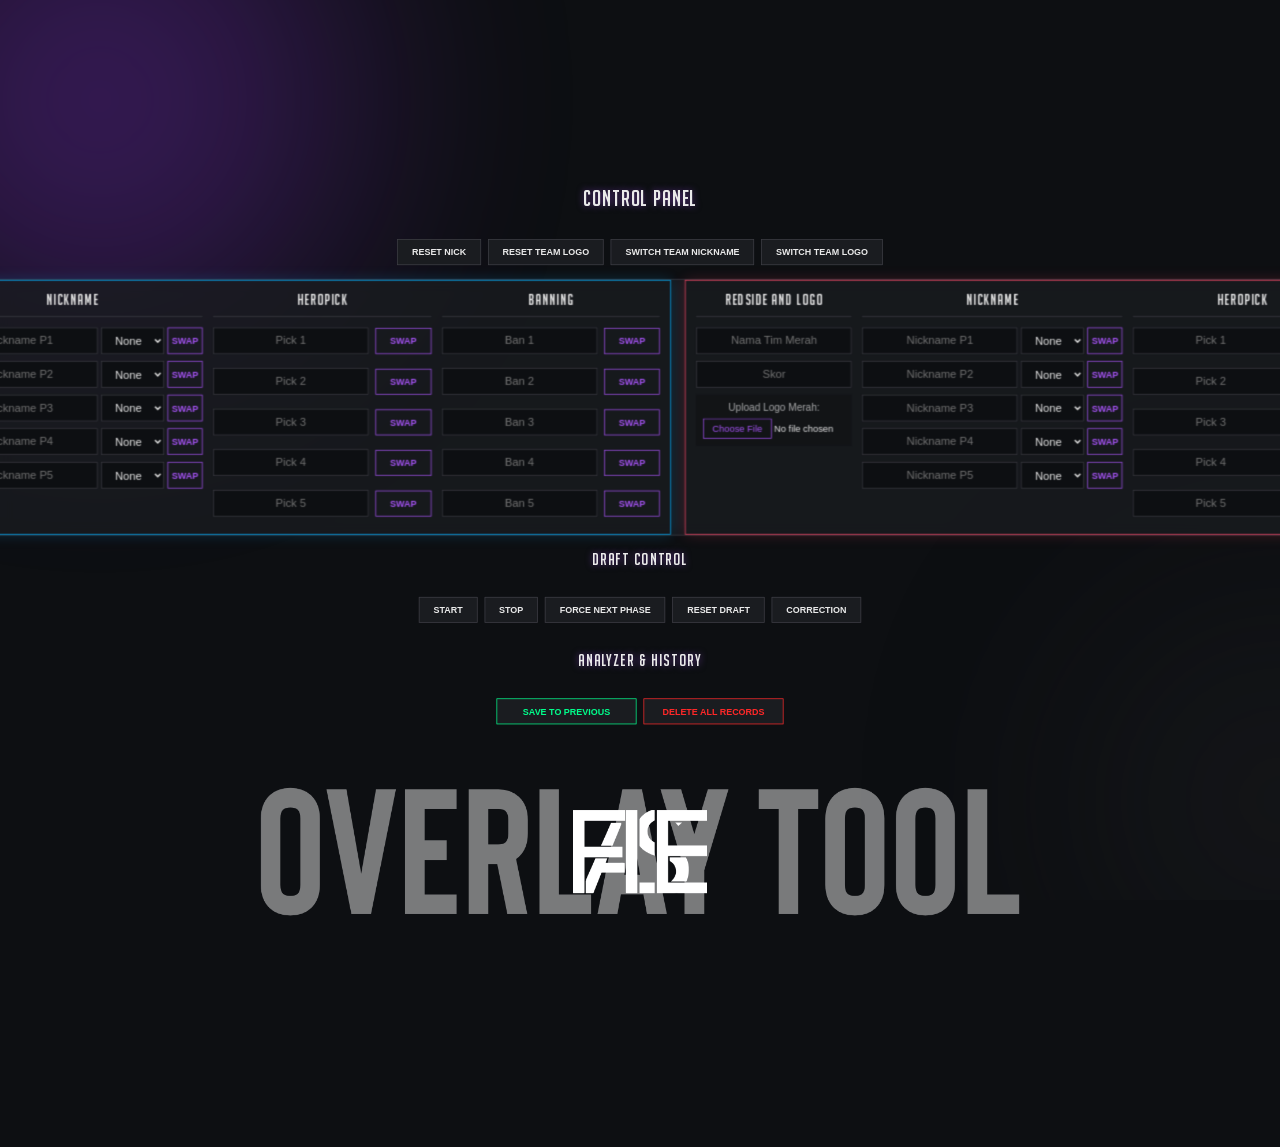
==== public/control.html @ 81208375 "first commit" ====
<!DOCTYPE html>
<html lang="en">
<head>
    <meta charset="UTF-8">
    <meta name="viewport" content="width=device-width, initial-scale=1.0">
    <title>Control Panel</title>
    <link rel="stylesheet" href="control.css">
</head>

<body>
    <div class="background-container">
        <div class="blob"></div>
        <div class="blob"></div>
        <div class="blob"></div>
    </div>

    <div class="content-wrapper">

        <h1>Control Panel</h1>

        <div class="button">
            <button onclick="resetNames()">Reset Nick</button>
            <button onclick="resetImages()">Reset Team Logo</button>
            <button onclick="switchNames()">Switch Team Nickname</button>
            <button onclick="switchImages()">Switch Team Logo</button>
        </div>

        <audio id="hero-voice" hidden></audio>

        <div class="mainbox">
            <div class="blueside">
                <div class="section-card">
                    <div class="namebox">BLUESIDE AND LOGO</div>
                    <div class="name-box"><input type="text" id="name-input-1" placeholder="Nama Tim Biru"></div>
                    <div class="name-box"><input type="text" id="name-input-2" placeholder="Skor"></div>
                    <div class="container">
                        <label>Upload Logo Biru:</label>
                        <input type="file" id="file1" accept="image/*">
                    </div>
                </div>

                <div class="section-card">
                    <div class="namebox">NICKNAME</div>
                    
                    <div class="name-box">
                        <input type="text" id="name-input-3" placeholder="Nickname P1">
                        <select id="lane-select-3" class="lane-dropdown">
                            <option value="none">None</option><option value="gold">Gold</option><option value="junggle">Junggle</option><option value="mid">Mid</option><option value="roam">Roam</option><option value="exp">Exp</option>
                        </select>
                        <div><button id="swap-btn-3" onclick="handleSwapClick(3, this)">Swap</button></div>
                    </div>

                    <div class="name-box">
                        <input type="text" id="name-input-4" placeholder="Nickname P2">
                        <select id="lane-select-4" class="lane-dropdown">
                            <option value="none">None</option><option value="gold">Gold</option><option value="junggle">Junggle</option><option value="mid">Mid</option><option value="roam">Roam</option><option value="exp">Exp</option>
                        </select>
                        <div><button id="swap-btn-4" onclick="handleSwapClick(4, this)">Swap</button></div>
                    </div>

                    <div class="name-box">
                        <input type="text" id="name-input-5" placeholder="Nickname P3">
                        <select id="lane-select-5" class="lane-dropdown">
                            <option value="none">None</option><option value="gold">Gold</option><option value="junggle">Junggle</option><option value="mid">Mid</option><option value="roam">Roam</option><option value="exp">Exp</option>
                        </select>
                        <div><button id="swap-btn-5" onclick="handleSwapClick(5, this)">Swap</button></div>
                    </div>

                    <div class="name-box">
                        <input type="text" id="name-input-6" placeholder="Nickname P4">
                        <select id="lane-select-6" class="lane-dropdown">
                            <option value="none">None</option><option value="gold">Gold</option><option value="junggle">Junggle</option><option value="mid">Mid</option><option value="roam">Roam</option><option value="exp">Exp</option>
                        </select>
                        <div><button id="swap-btn-6" onclick="handleSwapClick(6, this)">Swap</button></div>
                    </div>

                    <div class="name-box">
                        <input type="text" id="name-input-7" placeholder="Nickname P5">
                        <select id="lane-select-7" class="lane-dropdown">
                            <option value="none">None</option><option value="gold">Gold</option><option value="junggle">Junggle</option><option value="mid">Mid</option><option value="roam">Roam</option><option value="exp">Exp</option>
                        </select>
                        <div><button id="swap-btn-7" onclick="handleSwapClick(7, this)">Swap</button></div>
                    </div>
                </div>

                <div class="section-card">
                    <div class="namebox">HEROPICK</div>
                    <div id="dropdowns-1" class="dropdown-container"><input type="text" id="search-1" placeholder="Pick 1" oninput="filterDropdown(1)"><button class="swap-button" onclick="selectDropdown(1)">Swap</button><div id="dropdown-items-1" class="dropdown-items"></div></div>
                    <div id="dropdowns-2" class="dropdown-container"><input type="text" id="search-2" placeholder="Pick 2" oninput="filterDropdown(2)"><button class="swap-button" onclick="selectDropdown(2)">Swap</button><div id="dropdown-items-2" class="dropdown-items"></div></div>
                    <div id="dropdowns-3" class="dropdown-container"><input type="text" id="search-3" placeholder="Pick 3" oninput="filterDropdown(3)"><button class="swap-button" onclick="selectDropdown(3)">Swap</button><div id="dropdown-items-3" class="dropdown-items"></div></div>
                    <div id="dropdowns-4" class="dropdown-container"><input type="text" id="search-4" placeholder="Pick 4" oninput="filterDropdown(4)"><button class="swap-button" onclick="selectDropdown(4)">Swap</button><div id="dropdown-items-4" class="dropdown-items"></div></div>
                    <div id="dropdowns-5" class="dropdown-container"><input type="text" id="search-5" placeholder="Pick 5" oninput="filterDropdown(5)"><button class="swap-button" onclick="selectDropdown(5)">Swap</button><div id="dropdown-items-5" class="dropdown-items"></div></div>
                </div>

                <div class="section-card">
                    <div class="namebox">BANNING</div>
                    <div id="dropdowns-11" class="dropdown-container"><input type="text" id="search-11" placeholder="Ban 1" oninput="filterDropdown(11)"><button class="swap-button" onclick="selectDropdown(11)">Swap</button><div id="dropdown-items-11" class="dropdown-items"></div></div>
                    <div id="dropdowns-12" class="dropdown-container"><input type="text" id="search-12" placeholder="Ban 2" oninput="filterDropdown(12)"><button class="swap-button" onclick="selectDropdown(12)">Swap</button><div id="dropdown-items-12" class="dropdown-items"></div></div>
                    <div id="dropdowns-13" class="dropdown-container"><input type="text" id="search-13" placeholder="Ban 3" oninput="filterDropdown(13)"><button class="swap-button" onclick="selectDropdown(13)">Swap</button><div id="dropdown-items-13" class="dropdown-items"></div></div>
                    <div id="dropdowns-14" class="dropdown-container"><input type="text" id="search-14" placeholder="Ban 4" oninput="filterDropdown(14)"><button class="swap-button" onclick="selectDropdown(14)">Swap</button><div id="dropdown-items-14" class="dropdown-items"></div></div>
                    <div id="dropdowns-15" class="dropdown-container"><input type="text" id="search-15" placeholder="Ban 5" oninput="filterDropdown(15)"><button class="swap-button" onclick="selectDropdown(15)">Swap</button><div id="dropdown-items-15" class="dropdown-items"></div></div>
                </div>
            </div>

            <div class="redside">
                <div class="section-card">
                    <div class="namebox">REDSIDE AND LOGO</div>
                    <div class="name-box"><input type="text" id="name-input-8" placeholder="Nama Tim Merah"></div>
                    <div class="name-box"><input type="text" id="name-input-9" placeholder="Skor"></div>
                    <div class="container">
                        <label>Upload Logo Merah:</label>
                        <input type="file" id="file2" accept="image/*">
                    </div>
                </div>
                
                <div class="section-card">
                    <div class="namebox">NICKNAME</div>
                    
                    <div class="name-box">
                        <input type="text" id="name-input-10" placeholder="Nickname P1">
                        <select id="lane-select-10" class="lane-dropdown">
                            <option value="none">None</option><option value="gold">Gold</option><option value="junggle">Junggle</option><option value="mid">Mid</option><option value="roam">Roam</option><option value="exp">Exp</option>
                        </select>
                        <div><button id="swap-btn-10" onclick="handleSwapClick(10, this)">Swap</button></div>
                    </div>

                    <div class="name-box">
                        <input type="text" id="name-input-11" placeholder="Nickname P2">
                        <select id="lane-select-11" class="lane-dropdown">
                            <option value="none">None</option><option value="gold">Gold</option><option value="junggle">Junggle</option><option value="mid">Mid</option><option value="roam">Roam</option><option value="exp">Exp</option>
                        </select>
                        <div><button id="swap-btn-11" onclick="handleSwapClick(11, this)">Swap</button></div>
                    </div>

                    <div class="name-box">
                        <input type="text" id="name-input-12" placeholder="Nickname P3">
                        <select id="lane-select-12" class="lane-dropdown">
                            <option value="none">None</option><option value="gold">Gold</option><option value="junggle">Junggle</option><option value="mid">Mid</option><option value="roam">Roam</option><option value="exp">Exp</option>
                        </select>
                        <div><button id="swap-btn-12" onclick="handleSwapClick(12, this)">Swap</button></div>
                    </div>

                    <div class="name-box">
                        <input type="text" id="name-input-13" placeholder="Nickname P4">
                        <select id="lane-select-13" class="lane-dropdown">
                            <option value="none">None</option><option value="gold">Gold</option><option value="junggle">Junggle</option><option value="mid">Mid</option><option value="roam">Roam</option><option value="exp">Exp</option>
                        </select>
                        <div><button id="swap-btn-13" onclick="handleSwapClick(13, this)">Swap</button></div>
                    </div>

                    <div class="name-box">
                        <input type="text" id="name-input-14" placeholder="Nickname P5">
                        <select id="lane-select-14" class="lane-dropdown">
                            <option value="none">None</option><option value="gold">Gold</option><option value="junggle">Junggle</option><option value="mid">Mid</option><option value="roam">Roam</option><option value="exp">Exp</option>
                        </select>
                        <div><button id="swap-btn-14" onclick="handleSwapClick(14, this)">Swap</button></div>
                    </div>
                </div>

                <div class="section-card">
                    <div class="namebox">HEROPICK</div>
                    <div id="dropdowns-6" class="dropdown-container"><input type="text" id="search-6" placeholder="Pick 1" oninput="filterDropdown(6)"><button class="swap-button" onclick="selectDropdown(6)">Swap</button><div id="dropdown-items-6" class="dropdown-items"></div></div>
                    <div id="dropdowns-7" class="dropdown-container"><input type="text" id="search-7" placeholder="Pick 2" oninput="filterDropdown(7)"><button class="swap-button" onclick="selectDropdown(7)">Swap</button><div id="dropdown-items-7" class="dropdown-items"></div></div>
                    <div id="dropdowns-8" class="dropdown-container"><input type="text" id="search-8" placeholder="Pick 3" oninput="filterDropdown(8)"><button class="swap-button" onclick="selectDropdown(8)">Swap</button><div id="dropdown-items-8" class="dropdown-items"></div></div>
                    <div id="dropdowns-9" class="dropdown-container"><input type="text" id="search-9" placeholder="Pick 4" oninput="filterDropdown(9)"><button class="swap-button" onclick="selectDropdown(9)">Swap</button><div id="dropdown-items-9" class="dropdown-items"></div></div>
                    <div id="dropdowns-10" class="dropdown-container"><input type="text" id="search-10" placeholder="Pick 5" oninput="filterDropdown(10)"><button class="swap-button" onclick="selectDropdown(10)">Swap</button><div id="dropdown-items-10" class="dropdown-items"></div></div>
                </div>
                <div class="section-card">
                    <div class="namebox">BANNING</div>
                    <div id="dropdowns-16" class="dropdown-container"><input type="text" id="search-16" placeholder="Ban 1" oninput="filterDropdown(16)"><button class="swap-button" onclick="selectDropdown(16)">Swap</button><div id="dropdown-items-16" class="dropdown-items"></div></div>
                    <div id="dropdowns-17" class="dropdown-container"><input type="text" id="search-17" placeholder="Ban 2" oninput="filterDropdown(17)"><button class="swap-button" onclick="selectDropdown(17)">Swap</button><div id="dropdown-items-17" class="dropdown-items"></div></div>
                    <div id="dropdowns-18" class="dropdown-container"><input type="text" id="search-18" placeholder="Ban 3" oninput="filterDropdown(18)"><button class="swap-button" onclick="selectDropdown(18)">Swap</button><div id="dropdown-items-18" class="dropdown-items"></div></div>
                    <div id="dropdowns-19" class="dropdown-container"><input type="text" id="search-19" placeholder="Ban 4" oninput="filterDropdown(19)"><button class="swap-button" onclick="selectDropdown(19)">Swap</button><div id="dropdown-items-19" class="dropdown-items"></div></div>
                    <div id="dropdowns-20" class="dropdown-container"><input type="text" id="search-20" placeholder="Ban 5" oninput="filterDropdown(20)"><button class="swap-button" onclick="selectDropdown(20)">Swap</button><div id="dropdown-items-20" class="dropdown-items"></div></div>
                </div>
            </div>
        </div>

        <h2>DRAFT CONTROL</h2>
        <div class="timercontrol">
            <button id="start">Start</button>
            <button id="stop">Stop</button>
            <button id="nextPhase">Force Next Phase</button>
            <button id="reset">Reset Draft</button>
            <button id="correction">Correction</button>
        </div>

        <h2>ANALYZER & HISTORY</h2>
        <div class="timercontrol" style="flex-wrap: wrap;">
            <button onclick="handleSaveDraft(this)" style="border-color: #00FF8C; color: #00FF8C; width: 200px; transition: all 0.2s;">
    SAVE TO PREVIOUS
</button>
            
            <button onclick="handleDeleteAllRecords(this)" style="border-color: #ff2828; color: #ff2828; width: 200px; transition: all 0.2s;" >DELETE ALL RECORDS</button>
        </div>

        <div class="overlaytoollogo">
            <img src="Assets/Other/OVERLAYTOOLLOGO.png" alt="">
        </div>

        <div class="hide">
            <div><button id="swap-btn-1" onclick="handleSwapClick(1, this)">Swap</button></div>
            <div><button id="swap-btn-2" onclick="handleSwapClick(2, this)">Swap</button></div>
            <div><button id="swap-btn-8" onclick="handleSwapClick(8, this)">Swap</button></div>
            <div><button id="swap-btn-9" onclick="handleSwapClick(9, this)">Swap</button></div>
        </div>
    </div> 

    <script src="/script/controlnicknamelogo.js"></script>
    <script src="/script/herodropdown.js"> </script>
    <script src="script/previousdraft.js"></script>
    <script src="script/matchrecorder.js"></script>
</body>
</html>
---- public/control.css ----
/* ================== FONT KUSTOM & TEMA ================== */
@font-face {
    font-family: 'Big Noodle Titling';
    src: url('Assets/Font/big_noodle_titling.ttf') format('truetype');
}

:root {
    --background-color: #0D0F12;      /* Hitam Futuristik */
    --card-color: #1A1C20;            /* Abu-abu Gelap untuk Kartu */
    --font-color: #EAEAEA;            /* Teks Putih Keabuan */
    --accent-color: #A855F7;          /* Aksen Ungu */
    --accent-glow: rgba(168, 85, 247, 0.5);
    --border-color: #3f3f46;          /* Border Gelap */
    
    --blue-side-accent: #00AFFF;      /* Biru Neon */
    --red-side-accent: #F94868;       /* Merah Neon */
    
    /* Warna Status Tombol Aktif */
    --active-color: #00FF8C;          /* Hijau Neon untuk status aktif */

    /* Warna untuk Blob Animation */
    --blob-color-1: #9333ea;
    --blob-color-2: #27272A;
}

/* ================== BLOB ANIMATION BACKGROUND ================== */
body {
    position: relative;
    overflow-x: hidden;
    background-color: var(--background-color);
    margin: 0; padding: 0;
}
.background-container {
    position: fixed; top: 0; left: 0;
    width: 100%; height: 100%;
    z-index: -1; overflow: hidden;
}
@keyframes moveBlob {
    0% { transform: translate(0, 0) scale(1); }
    50% { transform: translate(50vw, 30vh) scale(1.3); }
    100% { transform: translate(0, 0) scale(1); }
}
.blob {
    position: absolute; border-radius: 50%;
    filter: blur(120px); opacity: 0.3;
}
.blob:nth-child(1) {
    width: 500px; height: 500px; top: -150px; left: -150px;
    background: var(--blob-color-1);
    animation: moveBlob 25s infinite alternate ease-in-out;
}
.blob:nth-child(2) {
    width: 400px; height: 400px; bottom: -100px; right: -200px;
    background: var(--blob-color-2);
    animation: moveBlob 20s infinite alternate-reverse ease-in-out;
}
.blob:nth-child(3) { display: none; }

/* ================== GAYA KONTEN UTAMA ================== */
.content-wrapper {
    position: relative; z-index: 1;
    font-family: 'Segoe UI', sans-serif;
    display: flex; flex-direction: column; align-items: center;
    scale: 0.7;  width: 100%; box-sizing: border-box;
    color: var(--font-color);
}

h1, h2 {
    font-family: 'Big Noodle Titling', sans-serif; text-transform: uppercase;
    letter-spacing: 2px; color: var(--font-color); text-align: center;
    margin: 20px 0; font-weight: normal;
    text-shadow: 0 0 10px var(--accent-glow);
}

/* ================== LAYOUT UTAMA ================== */
.mainbox {
    width: 2500px; 
    background: rgba(26, 28, 32, 0.8);
    backdrop-filter: blur(10px);
    border: 1px solid var(--border-color);
    border-radius: 0;
    display: flex; gap: 20px;
}

.blueside, .redside {
    flex: 1; display: flex; flex-direction: row;
    padding: 15px; border-radius: 0; gap: 15px;
    border: 1px solid;
}
.blueside {
    border-color: var(--blue-side-accent);
    box-shadow: 0 0 20px rgba(0, 175, 255, 0.2);
}
.redside {
    border-color: var(--red-side-accent);
    box-shadow: 0 0 20px rgba(249, 72, 104, 0.2);
}

.section-card {
    background-color: transparent;
    display: flex; flex-direction: column; gap: 10px;
}
/* Mengatur lebar kolom */
.section-card:nth-of-type(1) { flex: 1.5; }
.section-card:nth-of-type(2) { flex: 1.5; } /* Diperlebar sedikit untuk Lane */
.section-card:nth-of-type(3) { flex: 1; }
.section-card:nth-of-type(4) { flex: 1; }

.namebox {
    font-family: 'Big Noodle Titling', sans-serif; text-align: center;
    font-size: 1.4em; letter-spacing: 1.2px; margin-bottom: 5px;
    padding-bottom: 10px; border-bottom: 1px solid var(--border-color);
    color: var(--font-color);
}

.name-box { display: flex; align-items: center; gap: 5px; }

/* ================== INPUT & DROPDOWN STYLING ================== */

/* Style Dasar untuk Input Teks, Dropdown Hero, dan Dropdown Lane */
input[type="text"], .dropdown, .lane-dropdown {
    height: 38px; padding: 0 10px; box-sizing: border-box;
    text-align: center; border: 1px solid var(--border-color); border-radius: 0;
    background: var(--background-color); color: var(--font-color);
    font-family: 'Segoe UI', sans-serif; /* Pastikan font konsisten */
    font-size: 1em; transition: all 0.2s ease;
}

/* Pengaturan Flex di dalam Name Box agar Input Nama & Lane muat */
.name-box input[type="text"] {
    flex: 1; /* Input nama mengambil sisa ruang yang ada (Auto Expand) */
    width: auto; 
}

/* Spesifik untuk Dropdown Lane */
.lane-dropdown {
    width: 90px; /* Lebar tetap agar rapi */
    cursor: pointer;
    text-transform: capitalize; /* "gold" menjadi "Gold" */
}

/* --- [PENTING] Styling Opsi Dropdown (Menu yang terbuka) --- */
.lane-dropdown option {
    background-color: var(--card-color); /* Background Gelap (#1A1C20) */
    color: var(--font-color);            /* Teks Putih (#EAEAEA) */
    font-family: 'Big Noodle Titling', sans-serif; /* Font sama dengan aplikasi */
    padding: 10px;
    font-size: 1em;
}

/* Efek Hover & Focus (Glow Ungu) */
input[type="text"]:hover, .dropdown:hover, .lane-dropdown:hover {
    border-color: var(--accent-color);
    box-shadow: 0 0 10px var(--accent-glow);
}
input[type="text"]:focus, .dropdown:focus, .lane-dropdown:focus {
    outline: none; border-color: var(--accent-color);
    box-shadow: 0 0 15px var(--accent-glow), inset 0 0 10px rgba(168, 85, 247, 0.1);
}

/* Dropdown Hero (Custom Div) */
.dropdown-container { position: relative; display: flex; align-items: center; gap: 10px; margin-bottom: 10px; }
.dropdown-items { position: absolute; top: 100%; left: 0; width: 100%; z-index: 1000;
    background: var(--card-color); border: 1px solid var(--accent-color);
    max-height: 200px; overflow-y: auto; display: none;
}
.dropdown-items div { padding: 10px 12px; cursor: pointer; transition: background-color 0.2s ease; }
.dropdown-items div:hover { background-color: var(--accent-color); }

/* ================== BUTTON STYLING ================== */
button {
    padding: 10px 20px; font-family: 'Segoe UI', sans-serif; font-weight: bold;
    text-transform: uppercase; font-size: 0.8em; border-radius: 0;
    cursor: pointer; transition: all 0.2s ease;
    background: transparent; color: var(--accent-color); border: 1px solid var(--accent-color);
}
button:hover {
    background-color: var(--accent-color); color: var(--background-color);
    box-shadow: 0 0 15px var(--accent-glow);
}
button:active { transform: translateY(1px) scale(0.98); }

/* Tombol Kontrol Atas & Bawah */
.button, .timercontrol { display: flex; gap: 10px; justify-content: center; margin: 20px 0; }
.button > button, .timercontrol > button {
    background-color: var(--card-color); color: var(--font-color);
    border: 1px solid var(--border-color);
}
.button > button:hover, .timercontrol > button:hover {
    background-color: var(--accent-color); color: #fff; border-color: var(--accent-color);
}

/* Tombol Swap Kecil */
.name-box button { 
    padding: 0; 
    width: 50px; 
    height: 38px; /* Samakan tinggi dengan input */
    font-size: 0.8em; 
}

/* Status Tombol Aktif (Untuk Swap) */
.swap-active {
    background-color: var(--active-color) !important;
    border-color: var(--active-color) !important;
    color: var(--background-color) !important;
    box-shadow: 0 0 15px rgba(0, 255, 140, 0.5);
}

/* --- Disabled State --- */
input[type="text"]:disabled, .dropdown:disabled, .lane-dropdown:disabled, button:disabled {
    opacity: 0.4;
    cursor: not-allowed;
    pointer-events: none;
    box-shadow: none;
    background-image: repeating-linear-gradient(45deg, var(--card-color), var(--card-color) 4px, #222 4px, #222 5px);
}

/* --- File Upload & Lainnya --- */
.container { padding: 10px; background: rgba(0,0,0,0.2); border-radius: 0; text-align: center; }
.container label { font-size: 0.9em; margin-bottom: 8px; display: block; color: var(--font-color); opacity: 0.7; }
input[type="file"] { width: 100%; }
input[type="file"]::file-selector-button {
    padding: 6px 12px; border-radius: 0; border: 1px solid var(--accent-color);
    background: transparent; color: var(--accent-color); cursor: pointer; transition: all 0.2s ease;
}
input[type="file"]::file-selector-button:hover { background-color: var(--accent-color); color: #fff; }
.hide { display: none; }

/* LOGO HEADER */
.overlaytoollogo {
    text-align: center;
    margin-bottom: 30px;
    padding-top: 20px;
}
.overlaytoollogo img {
    max-width: 100%;
    height: auto;
}

/* ================== RESPONSIVE MOBILE ================== */
@media (max-width: 992px) {
    .content-wrapper { scale: 1; padding: 15px; width: 100%; }
    .mainbox { width: 100%; flex-direction: column; gap: 25px; }
    .blueside, .redside { flex-direction: column; }
    h1 { font-size: 2.5em; }
    h2 { font-size: 1.8em; }
    .section-card { flex: 1 !important; }
    
    .blob { filter: blur(80px); opacity: 0.25; }
    .blob:nth-child(1) { width: 350px; height: 350px; }
    .blob:nth-child(2) { width: 300px; height: 300px; }
}
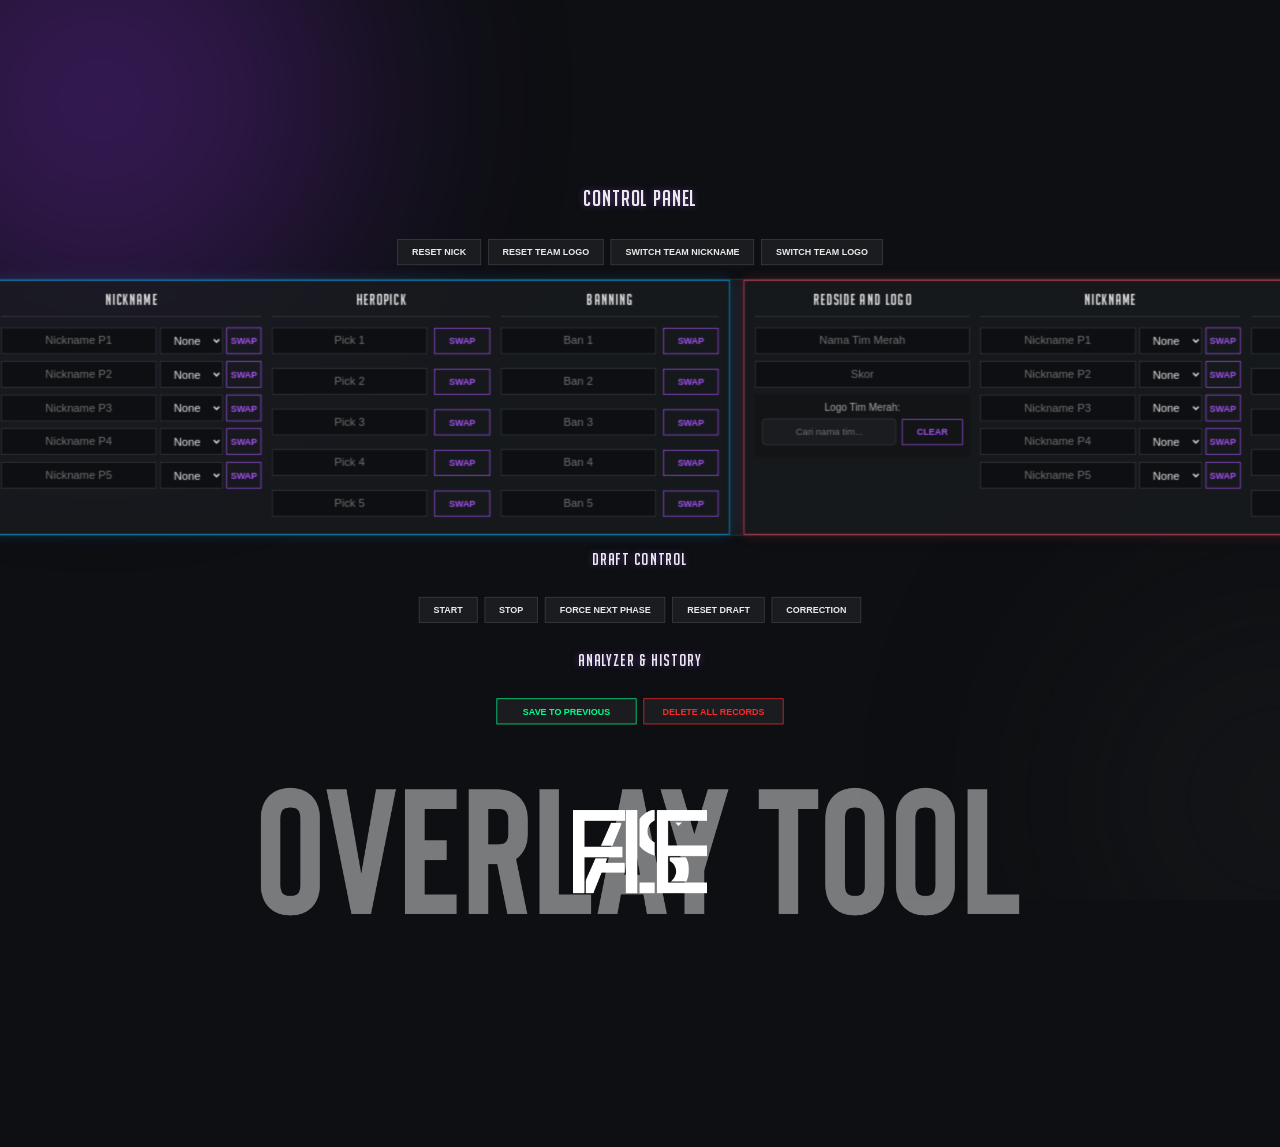
==== commit 1bce2318: "UPDATE" ====
--- a/public/control.html
+++ b/public/control.html
@@ -33,9 +33,19 @@
                     <div class="namebox">BLUESIDE AND LOGO</div>
                     <div class="name-box"><input type="text" id="name-input-1" placeholder="Nama Tim Biru"></div>
                     <div class="name-box"><input type="text" id="name-input-2" placeholder="Skor"></div>
-                    <div class="container">
-                        <label>Upload Logo Biru:</label>
-                        <input type="file" id="file1" accept="image/*">
+                    <div class="container logo-picker-container">
+                        <label>Logo Tim Biru:</label>
+                        <div class="logo-picker">
+                            <div class="logo-search-row">
+                                <input type="text" id="logo-search-1" placeholder="Cari nama tim..." oninput="filterLogoPicker(1)" autocomplete="off">
+                                <button class="swap-button" onclick="clearLogo(1)">Clear</button>
+                            </div>
+                            <div id="logo-dropdown-1" class="logo-dropdown-items"></div>
+                            <div class="logo-preview-row">
+                                <img id="logo-preview-1" src="" alt="" style="display:none;">
+                                <span id="logo-preview-name-1" class="logo-preview-label"></span>
+                            </div>
+                        </div>
                     </div>
                 </div>
 
@@ -107,9 +117,19 @@
                     <div class="namebox">REDSIDE AND LOGO</div>
                     <div class="name-box"><input type="text" id="name-input-8" placeholder="Nama Tim Merah"></div>
                     <div class="name-box"><input type="text" id="name-input-9" placeholder="Skor"></div>
-                    <div class="container">
-                        <label>Upload Logo Merah:</label>
-                        <input type="file" id="file2" accept="image/*">
+                    <div class="container logo-picker-container">
+                        <label>Logo Tim Merah:</label>
+                        <div class="logo-picker">
+                            <div class="logo-search-row">
+                                <input type="text" id="logo-search-2" placeholder="Cari nama tim..." oninput="filterLogoPicker(2)" autocomplete="off">
+                                <button class="swap-button" onclick="clearLogo(2)">Clear</button>
+                            </div>
+                            <div id="logo-dropdown-2" class="logo-dropdown-items"></div>
+                            <div class="logo-preview-row">
+                                <img id="logo-preview-2" src="" alt="" style="display:none;">
+                                <span id="logo-preview-name-2" class="logo-preview-label"></span>
+                            </div>
+                        </div>
                     </div>
                 </div>
                 
--- a/public/control.css
+++ b/public/control.css
@@ -1,252 +1,364 @@
-/* ================== FONT KUSTOM & TEMA ================== */
-@font-face {
-    font-family: 'Big Noodle Titling';
-    src: url('Assets/Font/big_noodle_titling.ttf') format('truetype');
-}
-
-:root {
-    --background-color: #0D0F12;      /* Hitam Futuristik */
-    --card-color: #1A1C20;            /* Abu-abu Gelap untuk Kartu */
-    --font-color: #EAEAEA;            /* Teks Putih Keabuan */
-    --accent-color: #A855F7;          /* Aksen Ungu */
-    --accent-glow: rgba(168, 85, 247, 0.5);
-    --border-color: #3f3f46;          /* Border Gelap */
-    
-    --blue-side-accent: #00AFFF;      /* Biru Neon */
-    --red-side-accent: #F94868;       /* Merah Neon */
-    
-    /* Warna Status Tombol Aktif */
-    --active-color: #00FF8C;          /* Hijau Neon untuk status aktif */
-
-    /* Warna untuk Blob Animation */
-    --blob-color-1: #9333ea;
-    --blob-color-2: #27272A;
-}
-
-/* ================== BLOB ANIMATION BACKGROUND ================== */
-body {
-    position: relative;
-    overflow-x: hidden;
-    background-color: var(--background-color);
-    margin: 0; padding: 0;
-}
-.background-container {
-    position: fixed; top: 0; left: 0;
-    width: 100%; height: 100%;
-    z-index: -1; overflow: hidden;
-}
-@keyframes moveBlob {
-    0% { transform: translate(0, 0) scale(1); }
-    50% { transform: translate(50vw, 30vh) scale(1.3); }
-    100% { transform: translate(0, 0) scale(1); }
-}
-.blob {
-    position: absolute; border-radius: 50%;
-    filter: blur(120px); opacity: 0.3;
-}
-.blob:nth-child(1) {
-    width: 500px; height: 500px; top: -150px; left: -150px;
-    background: var(--blob-color-1);
-    animation: moveBlob 25s infinite alternate ease-in-out;
-}
-.blob:nth-child(2) {
-    width: 400px; height: 400px; bottom: -100px; right: -200px;
-    background: var(--blob-color-2);
-    animation: moveBlob 20s infinite alternate-reverse ease-in-out;
-}
-.blob:nth-child(3) { display: none; }
-
-/* ================== GAYA KONTEN UTAMA ================== */
-.content-wrapper {
-    position: relative; z-index: 1;
-    font-family: 'Segoe UI', sans-serif;
-    display: flex; flex-direction: column; align-items: center;
-    scale: 0.7;  width: 100%; box-sizing: border-box;
-    color: var(--font-color);
-}
-
-h1, h2 {
-    font-family: 'Big Noodle Titling', sans-serif; text-transform: uppercase;
-    letter-spacing: 2px; color: var(--font-color); text-align: center;
-    margin: 20px 0; font-weight: normal;
-    text-shadow: 0 0 10px var(--accent-glow);
-}
-
-/* ================== LAYOUT UTAMA ================== */
-.mainbox {
-    width: 2500px; 
-    background: rgba(26, 28, 32, 0.8);
-    backdrop-filter: blur(10px);
-    border: 1px solid var(--border-color);
-    border-radius: 0;
-    display: flex; gap: 20px;
-}
-
-.blueside, .redside {
-    flex: 1; display: flex; flex-direction: row;
-    padding: 15px; border-radius: 0; gap: 15px;
-    border: 1px solid;
-}
-.blueside {
-    border-color: var(--blue-side-accent);
-    box-shadow: 0 0 20px rgba(0, 175, 255, 0.2);
-}
-.redside {
-    border-color: var(--red-side-accent);
-    box-shadow: 0 0 20px rgba(249, 72, 104, 0.2);
-}
-
-.section-card {
-    background-color: transparent;
-    display: flex; flex-direction: column; gap: 10px;
-}
-/* Mengatur lebar kolom */
-.section-card:nth-of-type(1) { flex: 1.5; }
-.section-card:nth-of-type(2) { flex: 1.5; } /* Diperlebar sedikit untuk Lane */
-.section-card:nth-of-type(3) { flex: 1; }
-.section-card:nth-of-type(4) { flex: 1; }
-
-.namebox {
-    font-family: 'Big Noodle Titling', sans-serif; text-align: center;
-    font-size: 1.4em; letter-spacing: 1.2px; margin-bottom: 5px;
-    padding-bottom: 10px; border-bottom: 1px solid var(--border-color);
-    color: var(--font-color);
-}
-
-.name-box { display: flex; align-items: center; gap: 5px; }
-
-/* ================== INPUT & DROPDOWN STYLING ================== */
-
-/* Style Dasar untuk Input Teks, Dropdown Hero, dan Dropdown Lane */
-input[type="text"], .dropdown, .lane-dropdown {
-    height: 38px; padding: 0 10px; box-sizing: border-box;
-    text-align: center; border: 1px solid var(--border-color); border-radius: 0;
-    background: var(--background-color); color: var(--font-color);
-    font-family: 'Segoe UI', sans-serif; /* Pastikan font konsisten */
-    font-size: 1em; transition: all 0.2s ease;
-}
-
-/* Pengaturan Flex di dalam Name Box agar Input Nama & Lane muat */
-.name-box input[type="text"] {
-    flex: 1; /* Input nama mengambil sisa ruang yang ada (Auto Expand) */
-    width: auto; 
-}
-
-/* Spesifik untuk Dropdown Lane */
-.lane-dropdown {
-    width: 90px; /* Lebar tetap agar rapi */
-    cursor: pointer;
-    text-transform: capitalize; /* "gold" menjadi "Gold" */
-}
-
-/* --- [PENTING] Styling Opsi Dropdown (Menu yang terbuka) --- */
-.lane-dropdown option {
-    background-color: var(--card-color); /* Background Gelap (#1A1C20) */
-    color: var(--font-color);            /* Teks Putih (#EAEAEA) */
-    font-family: 'Big Noodle Titling', sans-serif; /* Font sama dengan aplikasi */
-    padding: 10px;
-    font-size: 1em;
-}
-
-/* Efek Hover & Focus (Glow Ungu) */
-input[type="text"]:hover, .dropdown:hover, .lane-dropdown:hover {
-    border-color: var(--accent-color);
-    box-shadow: 0 0 10px var(--accent-glow);
-}
-input[type="text"]:focus, .dropdown:focus, .lane-dropdown:focus {
-    outline: none; border-color: var(--accent-color);
-    box-shadow: 0 0 15px var(--accent-glow), inset 0 0 10px rgba(168, 85, 247, 0.1);
-}
-
-/* Dropdown Hero (Custom Div) */
-.dropdown-container { position: relative; display: flex; align-items: center; gap: 10px; margin-bottom: 10px; }
-.dropdown-items { position: absolute; top: 100%; left: 0; width: 100%; z-index: 1000;
-    background: var(--card-color); border: 1px solid var(--accent-color);
-    max-height: 200px; overflow-y: auto; display: none;
-}
-.dropdown-items div { padding: 10px 12px; cursor: pointer; transition: background-color 0.2s ease; }
-.dropdown-items div:hover { background-color: var(--accent-color); }
-
-/* ================== BUTTON STYLING ================== */
-button {
-    padding: 10px 20px; font-family: 'Segoe UI', sans-serif; font-weight: bold;
-    text-transform: uppercase; font-size: 0.8em; border-radius: 0;
-    cursor: pointer; transition: all 0.2s ease;
-    background: transparent; color: var(--accent-color); border: 1px solid var(--accent-color);
-}
-button:hover {
-    background-color: var(--accent-color); color: var(--background-color);
-    box-shadow: 0 0 15px var(--accent-glow);
-}
-button:active { transform: translateY(1px) scale(0.98); }
-
-/* Tombol Kontrol Atas & Bawah */
-.button, .timercontrol { display: flex; gap: 10px; justify-content: center; margin: 20px 0; }
-.button > button, .timercontrol > button {
-    background-color: var(--card-color); color: var(--font-color);
-    border: 1px solid var(--border-color);
-}
-.button > button:hover, .timercontrol > button:hover {
-    background-color: var(--accent-color); color: #fff; border-color: var(--accent-color);
-}
-
-/* Tombol Swap Kecil */
-.name-box button { 
-    padding: 0; 
-    width: 50px; 
-    height: 38px; /* Samakan tinggi dengan input */
-    font-size: 0.8em; 
-}
-
-/* Status Tombol Aktif (Untuk Swap) */
-.swap-active {
-    background-color: var(--active-color) !important;
-    border-color: var(--active-color) !important;
-    color: var(--background-color) !important;
-    box-shadow: 0 0 15px rgba(0, 255, 140, 0.5);
-}
-
-/* --- Disabled State --- */
-input[type="text"]:disabled, .dropdown:disabled, .lane-dropdown:disabled, button:disabled {
-    opacity: 0.4;
-    cursor: not-allowed;
-    pointer-events: none;
-    box-shadow: none;
-    background-image: repeating-linear-gradient(45deg, var(--card-color), var(--card-color) 4px, #222 4px, #222 5px);
-}
-
-/* --- File Upload & Lainnya --- */
-.container { padding: 10px; background: rgba(0,0,0,0.2); border-radius: 0; text-align: center; }
-.container label { font-size: 0.9em; margin-bottom: 8px; display: block; color: var(--font-color); opacity: 0.7; }
-input[type="file"] { width: 100%; }
-input[type="file"]::file-selector-button {
-    padding: 6px 12px; border-radius: 0; border: 1px solid var(--accent-color);
-    background: transparent; color: var(--accent-color); cursor: pointer; transition: all 0.2s ease;
-}
-input[type="file"]::file-selector-button:hover { background-color: var(--accent-color); color: #fff; }
-.hide { display: none; }
-
-/* LOGO HEADER */
-.overlaytoollogo {
-    text-align: center;
-    margin-bottom: 30px;
-    padding-top: 20px;
-}
-.overlaytoollogo img {
-    max-width: 100%;
-    height: auto;
-}
-
-/* ================== RESPONSIVE MOBILE ================== */
-@media (max-width: 992px) {
-    .content-wrapper { scale: 1; padding: 15px; width: 100%; }
-    .mainbox { width: 100%; flex-direction: column; gap: 25px; }
-    .blueside, .redside { flex-direction: column; }
-    h1 { font-size: 2.5em; }
-    h2 { font-size: 1.8em; }
-    .section-card { flex: 1 !important; }
-    
-    .blob { filter: blur(80px); opacity: 0.25; }
-    .blob:nth-child(1) { width: 350px; height: 350px; }
-    .blob:nth-child(2) { width: 300px; height: 300px; }
-}+/* ================== FONT KUSTOM & TEMA ================== */
+@font-face {
+    font-family: 'Big Noodle Titling';
+    src: url('Assets/Font/big_noodle_titling.ttf') format('truetype');
+}
+
+:root {
+    --background-color: #0D0F12;      /* Hitam Futuristik */
+    --card-color: #1A1C20;            /* Abu-abu Gelap untuk Kartu */
+    --font-color: #EAEAEA;            /* Teks Putih Keabuan */
+    --accent-color: #A855F7;          /* Aksen Ungu */
+    --accent-glow: rgba(168, 85, 247, 0.5);
+    --border-color: #3f3f46;          /* Border Gelap */
+    
+    --blue-side-accent: #00AFFF;      /* Biru Neon */
+    --red-side-accent: #F94868;       /* Merah Neon */
+    
+    /* Warna Status Tombol Aktif */
+    --active-color: #00FF8C;          /* Hijau Neon untuk status aktif */
+
+    /* Warna untuk Blob Animation */
+    --blob-color-1: #9333ea;
+    --blob-color-2: #27272A;
+}
+
+/* ================== BLOB ANIMATION BACKGROUND ================== */
+body {
+    position: relative;
+    overflow-x: hidden;
+    background-color: var(--background-color);
+    margin: 0; padding: 0;
+}
+.background-container {
+    position: fixed; top: 0; left: 0;
+    width: 100%; height: 100%;
+    z-index: -1; overflow: hidden;
+}
+@keyframes moveBlob {
+    0% { transform: translate(0, 0) scale(1); }
+    50% { transform: translate(50vw, 30vh) scale(1.3); }
+    100% { transform: translate(0, 0) scale(1); }
+}
+.blob {
+    position: absolute; border-radius: 50%;
+    filter: blur(120px); opacity: 0.3;
+}
+.blob:nth-child(1) {
+    width: 500px; height: 500px; top: -150px; left: -150px;
+    background: var(--blob-color-1);
+    animation: moveBlob 25s infinite alternate ease-in-out;
+}
+.blob:nth-child(2) {
+    width: 400px; height: 400px; bottom: -100px; right: -200px;
+    background: var(--blob-color-2);
+    animation: moveBlob 20s infinite alternate-reverse ease-in-out;
+}
+.blob:nth-child(3) { display: none; }
+
+/* ================== GAYA KONTEN UTAMA ================== */
+.content-wrapper {
+    position: relative; z-index: 1;
+    font-family: 'Segoe UI', sans-serif;
+    display: flex; flex-direction: column; align-items: center;
+    scale: 0.7;  width: 100%; box-sizing: border-box;
+    color: var(--font-color);
+}
+
+h1, h2 {
+    font-family: 'Big Noodle Titling', sans-serif; text-transform: uppercase;
+    letter-spacing: 2px; color: var(--font-color); text-align: center;
+    margin: 20px 0; font-weight: normal;
+    text-shadow: 0 0 10px var(--accent-glow);
+}
+
+/* ================== LAYOUT UTAMA ================== */
+.mainbox {
+    width: 2500px; 
+    background: rgba(26, 28, 32, 0.8);
+    backdrop-filter: blur(10px);
+    border: 1px solid var(--border-color);
+    border-radius: 0;
+    display: flex; gap: 20px;
+}
+
+.blueside, .redside {
+    flex: 1; display: flex; flex-direction: row;
+    padding: 15px; border-radius: 0; gap: 15px;
+    border: 1px solid;
+}
+.blueside {
+    border-color: var(--blue-side-accent);
+    box-shadow: 0 0 20px rgba(0, 175, 255, 0.2);
+}
+.redside {
+    border-color: var(--red-side-accent);
+    box-shadow: 0 0 20px rgba(249, 72, 104, 0.2);
+}
+
+.section-card {
+    background-color: transparent;
+    display: flex; flex-direction: column; gap: 10px;
+}
+/* Mengatur lebar kolom */
+.section-card:nth-of-type(1) { flex: 1.5; }
+.section-card:nth-of-type(2) { flex: 1.5; } /* Diperlebar sedikit untuk Lane */
+.section-card:nth-of-type(3) { flex: 1; }
+.section-card:nth-of-type(4) { flex: 1; }
+
+.namebox {
+    font-family: 'Big Noodle Titling', sans-serif; text-align: center;
+    font-size: 1.4em; letter-spacing: 1.2px; margin-bottom: 5px;
+    padding-bottom: 10px; border-bottom: 1px solid var(--border-color);
+    color: var(--font-color);
+}
+
+.name-box { display: flex; align-items: center; gap: 5px; }
+
+/* ================== INPUT & DROPDOWN STYLING ================== */
+
+/* Style Dasar untuk Input Teks, Dropdown Hero, dan Dropdown Lane */
+input[type="text"], .dropdown, .lane-dropdown {
+    height: 38px; padding: 0 10px; box-sizing: border-box;
+    text-align: center; border: 1px solid var(--border-color); border-radius: 0;
+    background: var(--background-color); color: var(--font-color);
+    font-family: 'Segoe UI', sans-serif; /* Pastikan font konsisten */
+    font-size: 1em; transition: all 0.2s ease;
+}
+
+/* Pengaturan Flex di dalam Name Box agar Input Nama & Lane muat */
+.name-box input[type="text"] {
+    flex: 1; /* Input nama mengambil sisa ruang yang ada (Auto Expand) */
+    width: auto; 
+}
+
+/* Spesifik untuk Dropdown Lane */
+.lane-dropdown {
+    width: 90px; /* Lebar tetap agar rapi */
+    cursor: pointer;
+    text-transform: capitalize; /* "gold" menjadi "Gold" */
+}
+
+/* --- [PENTING] Styling Opsi Dropdown (Menu yang terbuka) --- */
+.lane-dropdown option {
+    background-color: var(--card-color); /* Background Gelap (#1A1C20) */
+    color: var(--font-color);            /* Teks Putih (#EAEAEA) */
+    font-family: 'Big Noodle Titling', sans-serif; /* Font sama dengan aplikasi */
+    padding: 10px;
+    font-size: 1em;
+}
+
+/* Efek Hover & Focus (Glow Ungu) */
+input[type="text"]:hover, .dropdown:hover, .lane-dropdown:hover {
+    border-color: var(--accent-color);
+    box-shadow: 0 0 10px var(--accent-glow);
+}
+input[type="text"]:focus, .dropdown:focus, .lane-dropdown:focus {
+    outline: none; border-color: var(--accent-color);
+    box-shadow: 0 0 15px var(--accent-glow), inset 0 0 10px rgba(168, 85, 247, 0.1);
+}
+
+/* Dropdown Hero (Custom Div) */
+.dropdown-container { position: relative; display: flex; align-items: center; gap: 10px; margin-bottom: 10px; }
+.dropdown-items { position: absolute; top: 100%; left: 0; width: 100%; z-index: 1000;
+    background: var(--card-color); border: 1px solid var(--accent-color);
+    max-height: 200px; overflow-y: auto; display: none;
+}
+.dropdown-items div { padding: 10px 12px; cursor: pointer; transition: background-color 0.2s ease; }
+.dropdown-items div:hover { background-color: var(--accent-color); }
+
+/* ================== BUTTON STYLING ================== */
+button {
+    padding: 10px 20px; font-family: 'Segoe UI', sans-serif; font-weight: bold;
+    text-transform: uppercase; font-size: 0.8em; border-radius: 0;
+    cursor: pointer; transition: all 0.2s ease;
+    background: transparent; color: var(--accent-color); border: 1px solid var(--accent-color);
+}
+button:hover {
+    background-color: var(--accent-color); color: var(--background-color);
+    box-shadow: 0 0 15px var(--accent-glow);
+}
+button:active { transform: translateY(1px) scale(0.98); }
+
+/* Tombol Kontrol Atas & Bawah */
+.button, .timercontrol { display: flex; gap: 10px; justify-content: center; margin: 20px 0; }
+.button > button, .timercontrol > button {
+    background-color: var(--card-color); color: var(--font-color);
+    border: 1px solid var(--border-color);
+}
+.button > button:hover, .timercontrol > button:hover {
+    background-color: var(--accent-color); color: #fff; border-color: var(--accent-color);
+}
+
+/* Tombol Swap Kecil */
+.name-box button { 
+    padding: 0; 
+    width: 50px; 
+    height: 38px; /* Samakan tinggi dengan input */
+    font-size: 0.8em; 
+}
+
+/* Status Tombol Aktif (Untuk Swap) */
+.swap-active {
+    background-color: var(--active-color) !important;
+    border-color: var(--active-color) !important;
+    color: var(--background-color) !important;
+    box-shadow: 0 0 15px rgba(0, 255, 140, 0.5);
+}
+
+/* --- Disabled State --- */
+input[type="text"]:disabled, .dropdown:disabled, .lane-dropdown:disabled, button:disabled {
+    opacity: 0.4;
+    cursor: not-allowed;
+    pointer-events: none;
+    box-shadow: none;
+    background-image: repeating-linear-gradient(45deg, var(--card-color), var(--card-color) 4px, #222 4px, #222 5px);
+}
+
+/* --- File Upload & Lainnya --- */
+.container { padding: 10px; background: rgba(0,0,0,0.2); border-radius: 0; text-align: center; }
+.container label { font-size: 0.9em; margin-bottom: 8px; display: block; color: var(--font-color); opacity: 0.7; }
+input[type="file"] { width: 100%; }
+input[type="file"]::file-selector-button {
+    padding: 6px 12px; border-radius: 0; border: 1px solid var(--accent-color);
+    background: transparent; color: var(--accent-color); cursor: pointer; transition: all 0.2s ease;
+}
+input[type="file"]::file-selector-button:hover { background-color: var(--accent-color); color: #fff; }
+.hide { display: none; }
+
+/* LOGO HEADER */
+.overlaytoollogo {
+    text-align: center;
+    margin-bottom: 30px;
+    padding-top: 20px;
+}
+.overlaytoollogo img {
+    max-width: 100%;
+    height: auto;
+}
+
+/* ================== RESPONSIVE MOBILE ================== */
+@media (max-width: 992px) {
+    .content-wrapper { scale: 1; padding: 15px; width: 100%; }
+    .mainbox { width: 100%; flex-direction: column; gap: 25px; }
+    .blueside, .redside { flex-direction: column; }
+    h1 { font-size: 2.5em; }
+    h2 { font-size: 1.8em; }
+    .section-card { flex: 1 !important; }
+    
+    .blob { filter: blur(80px); opacity: 0.25; }
+    .blob:nth-child(1) { width: 350px; height: 350px; }
+    .blob:nth-child(2) { width: 300px; height: 300px; }
+}
+
+/* ================== LOGO PICKER ================== */
+.logo-picker-container {
+    flex-direction: column;
+    align-items: flex-start;
+    gap: 6px;
+}
+
+.logo-picker {
+    width: 100%;
+    position: relative;
+}
+
+.logo-search-row {
+    display: flex;
+    gap: 8px;
+    align-items: center;
+    width: 100%;
+}
+
+.logo-search-row input {
+    flex: 1;
+    background: var(--card-color);
+    border: 1px solid var(--border-color);
+    border-radius: 6px;
+    color: var(--font-color);
+    padding: 6px 10px;
+    font-size: 0.85em;
+    outline: none;
+    transition: border-color 0.2s;
+}
+
+.logo-search-row input:focus {
+    border-color: var(--accent-color);
+    box-shadow: 0 0 8px var(--accent-glow);
+}
+
+.logo-dropdown-items {
+    display: none;
+    flex-wrap: wrap;
+    gap: 6px;
+    max-height: 180px;
+    overflow-y: auto;
+    background: #111318;
+    border: 1px solid var(--border-color);
+    border-radius: 8px;
+    padding: 8px;
+    margin-top: 4px;
+    width: 100%;
+    box-sizing: border-box;
+    scrollbar-width: thin;
+    scrollbar-color: var(--accent-color) transparent;
+}
+
+.logo-dropdown-item {
+    display: flex;
+    flex-direction: column;
+    align-items: center;
+    gap: 4px;
+    width: 70px;
+    cursor: pointer;
+    padding: 6px;
+    border-radius: 6px;
+    border: 1px solid transparent;
+    transition: all 0.15s;
+}
+
+.logo-dropdown-item:hover {
+    background: rgba(168, 85, 247, 0.15);
+    border-color: var(--accent-color);
+}
+
+.logo-dropdown-item img {
+    width: 52px;
+    height: 52px;
+    object-fit: contain;
+    border-radius: 4px;
+    background: #1f2128;
+}
+
+.logo-dropdown-item span {
+    font-size: 0.6em;
+    color: var(--font-color);
+    text-align: center;
+    white-space: nowrap;
+    overflow: hidden;
+    text-overflow: ellipsis;
+    width: 100%;
+}
+
+.logo-preview-row {
+    display: flex;
+    align-items: center;
+    gap: 10px;
+    margin-top: 6px;
+}
+
+.logo-preview-row img {
+    width: 48px;
+    height: 48px;
+    object-fit: contain;
+    border-radius: 6px;
+    background: #1f2128;
+    border: 1px solid var(--border-color);
+    padding: 3px;
+}
+
+.logo-preview-label {
+    font-size: 0.82em;
+    color: var(--active-color);
+    font-weight: 600;
+}
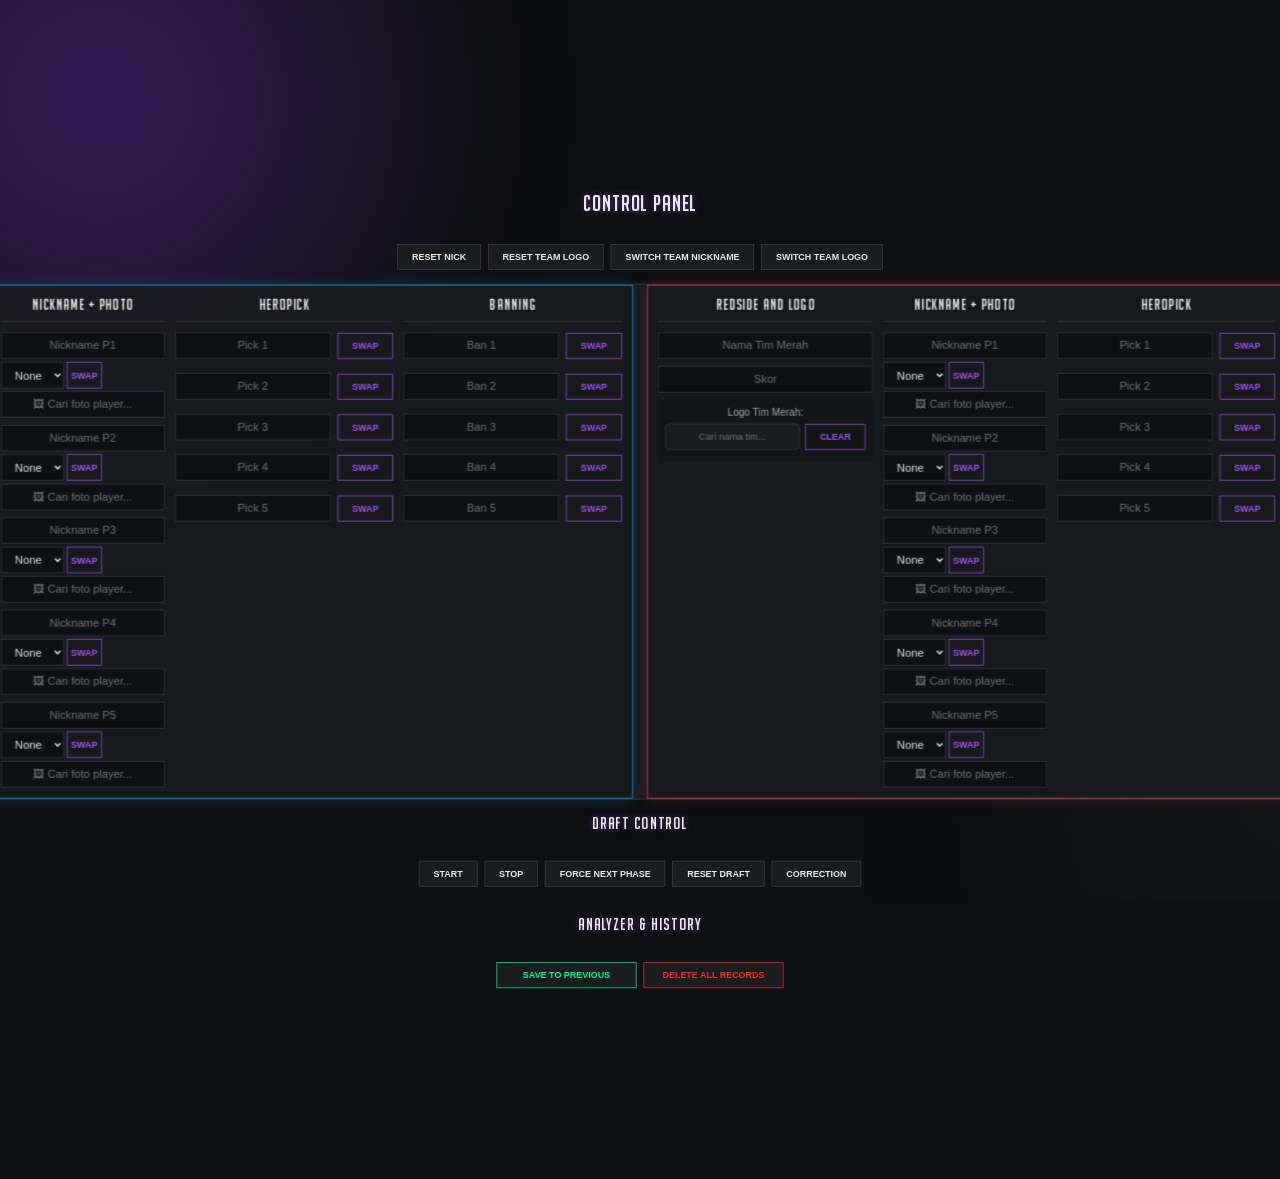
==== commit c837cdce: "update bug pick" ====
--- a/public/control.html
+++ b/public/control.html
@@ -1,5 +1,6 @@
 <!DOCTYPE html>
 <html lang="en">
+
 <head>
     <meta charset="UTF-8">
     <meta name="viewport" content="width=device-width, initial-scale=1.0">
@@ -37,7 +38,8 @@
                         <label>Logo Tim Biru:</label>
                         <div class="logo-picker">
                             <div class="logo-search-row">
-                                <input type="text" id="logo-search-1" placeholder="Cari nama tim..." oninput="filterLogoPicker(1)" autocomplete="off">
+                                <input type="text" id="logo-search-1" placeholder="Cari nama tim..."
+                                    oninput="filterLogoPicker(1)" autocomplete="off">
                                 <button class="swap-button" onclick="clearLogo(1)">Clear</button>
                             </div>
                             <div id="logo-dropdown-1" class="logo-dropdown-items"></div>
@@ -50,65 +52,125 @@
                 </div>
 
                 <div class="section-card">
-                    <div class="namebox">NICKNAME</div>
-                    
-                    <div class="name-box">
+                    <div class="namebox">NICKNAME + PHOTO</div>
+
+                    <div class="name-box" style="flex-wrap:wrap;gap:4px;">
                         <input type="text" id="name-input-3" placeholder="Nickname P1">
                         <select id="lane-select-3" class="lane-dropdown">
                             <option value="none">None</option><option value="gold">Gold</option><option value="junggle">Junggle</option><option value="mid">Mid</option><option value="roam">Roam</option><option value="exp">Exp</option>
                         </select>
                         <div><button id="swap-btn-3" onclick="handleSwapClick(3, this)">Swap</button></div>
-                    </div>
-
-                    <div class="name-box">
+                        <div style="position:relative;width:100%;">
+                            <input type="text" id="player-search-3" placeholder="🖼 Cari foto player..." oninput="filterPlayerPicker(3)" autocomplete="off" style="width:100%;">
+                            <div id="player-dropdown-3" class="logo-dropdown-items" style="display:none;"></div>
+                        </div>
+                    </div>
+
+                    <div class="name-box" style="flex-wrap:wrap;gap:4px;">
                         <input type="text" id="name-input-4" placeholder="Nickname P2">
                         <select id="lane-select-4" class="lane-dropdown">
                             <option value="none">None</option><option value="gold">Gold</option><option value="junggle">Junggle</option><option value="mid">Mid</option><option value="roam">Roam</option><option value="exp">Exp</option>
                         </select>
                         <div><button id="swap-btn-4" onclick="handleSwapClick(4, this)">Swap</button></div>
-                    </div>
-
-                    <div class="name-box">
+                        <div style="position:relative;width:100%;">
+                            <input type="text" id="player-search-4" placeholder="🖼 Cari foto player..." oninput="filterPlayerPicker(4)" autocomplete="off" style="width:100%;">
+                            <div id="player-dropdown-4" class="logo-dropdown-items" style="display:none;"></div>
+                        </div>
+                    </div>
+
+                    <div class="name-box" style="flex-wrap:wrap;gap:4px;">
                         <input type="text" id="name-input-5" placeholder="Nickname P3">
                         <select id="lane-select-5" class="lane-dropdown">
                             <option value="none">None</option><option value="gold">Gold</option><option value="junggle">Junggle</option><option value="mid">Mid</option><option value="roam">Roam</option><option value="exp">Exp</option>
                         </select>
                         <div><button id="swap-btn-5" onclick="handleSwapClick(5, this)">Swap</button></div>
-                    </div>
-
-                    <div class="name-box">
+                        <div style="position:relative;width:100%;">
+                            <input type="text" id="player-search-5" placeholder="🖼 Cari foto player..." oninput="filterPlayerPicker(5)" autocomplete="off" style="width:100%;">
+                            <div id="player-dropdown-5" class="logo-dropdown-items" style="display:none;"></div>
+                        </div>
+                    </div>
+
+                    <div class="name-box" style="flex-wrap:wrap;gap:4px;">
                         <input type="text" id="name-input-6" placeholder="Nickname P4">
                         <select id="lane-select-6" class="lane-dropdown">
                             <option value="none">None</option><option value="gold">Gold</option><option value="junggle">Junggle</option><option value="mid">Mid</option><option value="roam">Roam</option><option value="exp">Exp</option>
                         </select>
                         <div><button id="swap-btn-6" onclick="handleSwapClick(6, this)">Swap</button></div>
-                    </div>
-
-                    <div class="name-box">
+                        <div style="position:relative;width:100%;">
+                            <input type="text" id="player-search-6" placeholder="🖼 Cari foto player..." oninput="filterPlayerPicker(6)" autocomplete="off" style="width:100%;">
+                            <div id="player-dropdown-6" class="logo-dropdown-items" style="display:none;"></div>
+                        </div>
+                    </div>
+
+                    <div class="name-box" style="flex-wrap:wrap;gap:4px;">
                         <input type="text" id="name-input-7" placeholder="Nickname P5">
                         <select id="lane-select-7" class="lane-dropdown">
                             <option value="none">None</option><option value="gold">Gold</option><option value="junggle">Junggle</option><option value="mid">Mid</option><option value="roam">Roam</option><option value="exp">Exp</option>
                         </select>
                         <div><button id="swap-btn-7" onclick="handleSwapClick(7, this)">Swap</button></div>
+                        <div style="position:relative;width:100%;">
+                            <input type="text" id="player-search-7" placeholder="🖼 Cari foto player..." oninput="filterPlayerPicker(7)" autocomplete="off" style="width:100%;">
+                            <div id="player-dropdown-7" class="logo-dropdown-items" style="display:none;"></div>
+                        </div>
                     </div>
                 </div>
 
                 <div class="section-card">
                     <div class="namebox">HEROPICK</div>
-                    <div id="dropdowns-1" class="dropdown-container"><input type="text" id="search-1" placeholder="Pick 1" oninput="filterDropdown(1)"><button class="swap-button" onclick="selectDropdown(1)">Swap</button><div id="dropdown-items-1" class="dropdown-items"></div></div>
-                    <div id="dropdowns-2" class="dropdown-container"><input type="text" id="search-2" placeholder="Pick 2" oninput="filterDropdown(2)"><button class="swap-button" onclick="selectDropdown(2)">Swap</button><div id="dropdown-items-2" class="dropdown-items"></div></div>
-                    <div id="dropdowns-3" class="dropdown-container"><input type="text" id="search-3" placeholder="Pick 3" oninput="filterDropdown(3)"><button class="swap-button" onclick="selectDropdown(3)">Swap</button><div id="dropdown-items-3" class="dropdown-items"></div></div>
-                    <div id="dropdowns-4" class="dropdown-container"><input type="text" id="search-4" placeholder="Pick 4" oninput="filterDropdown(4)"><button class="swap-button" onclick="selectDropdown(4)">Swap</button><div id="dropdown-items-4" class="dropdown-items"></div></div>
-                    <div id="dropdowns-5" class="dropdown-container"><input type="text" id="search-5" placeholder="Pick 5" oninput="filterDropdown(5)"><button class="swap-button" onclick="selectDropdown(5)">Swap</button><div id="dropdown-items-5" class="dropdown-items"></div></div>
+                    <div id="dropdowns-1" class="dropdown-container"><input type="text" id="search-1"
+                            placeholder="Pick 1" oninput="filterDropdown(1)"><button class="swap-button"
+                            onclick="selectDropdown(1)">Swap</button>
+                        <div id="dropdown-items-1" class="dropdown-items"></div>
+                    </div>
+                    <div id="dropdowns-2" class="dropdown-container"><input type="text" id="search-2"
+                            placeholder="Pick 2" oninput="filterDropdown(2)"><button class="swap-button"
+                            onclick="selectDropdown(2)">Swap</button>
+                        <div id="dropdown-items-2" class="dropdown-items"></div>
+                    </div>
+                    <div id="dropdowns-3" class="dropdown-container"><input type="text" id="search-3"
+                            placeholder="Pick 3" oninput="filterDropdown(3)"><button class="swap-button"
+                            onclick="selectDropdown(3)">Swap</button>
+                        <div id="dropdown-items-3" class="dropdown-items"></div>
+                    </div>
+                    <div id="dropdowns-4" class="dropdown-container"><input type="text" id="search-4"
+                            placeholder="Pick 4" oninput="filterDropdown(4)"><button class="swap-button"
+                            onclick="selectDropdown(4)">Swap</button>
+                        <div id="dropdown-items-4" class="dropdown-items"></div>
+                    </div>
+                    <div id="dropdowns-5" class="dropdown-container"><input type="text" id="search-5"
+                            placeholder="Pick 5" oninput="filterDropdown(5)"><button class="swap-button"
+                            onclick="selectDropdown(5)">Swap</button>
+                        <div id="dropdown-items-5" class="dropdown-items"></div>
+                    </div>
                 </div>
 
                 <div class="section-card">
                     <div class="namebox">BANNING</div>
-                    <div id="dropdowns-11" class="dropdown-container"><input type="text" id="search-11" placeholder="Ban 1" oninput="filterDropdown(11)"><button class="swap-button" onclick="selectDropdown(11)">Swap</button><div id="dropdown-items-11" class="dropdown-items"></div></div>
-                    <div id="dropdowns-12" class="dropdown-container"><input type="text" id="search-12" placeholder="Ban 2" oninput="filterDropdown(12)"><button class="swap-button" onclick="selectDropdown(12)">Swap</button><div id="dropdown-items-12" class="dropdown-items"></div></div>
-                    <div id="dropdowns-13" class="dropdown-container"><input type="text" id="search-13" placeholder="Ban 3" oninput="filterDropdown(13)"><button class="swap-button" onclick="selectDropdown(13)">Swap</button><div id="dropdown-items-13" class="dropdown-items"></div></div>
-                    <div id="dropdowns-14" class="dropdown-container"><input type="text" id="search-14" placeholder="Ban 4" oninput="filterDropdown(14)"><button class="swap-button" onclick="selectDropdown(14)">Swap</button><div id="dropdown-items-14" class="dropdown-items"></div></div>
-                    <div id="dropdowns-15" class="dropdown-container"><input type="text" id="search-15" placeholder="Ban 5" oninput="filterDropdown(15)"><button class="swap-button" onclick="selectDropdown(15)">Swap</button><div id="dropdown-items-15" class="dropdown-items"></div></div>
+                    <div id="dropdowns-11" class="dropdown-container"><input type="text" id="search-11"
+                            placeholder="Ban 1" oninput="filterDropdown(11)"><button class="swap-button"
+                            onclick="selectDropdown(11)">Swap</button>
+                        <div id="dropdown-items-11" class="dropdown-items"></div>
+                    </div>
+                    <div id="dropdowns-12" class="dropdown-container"><input type="text" id="search-12"
+                            placeholder="Ban 2" oninput="filterDropdown(12)"><button class="swap-button"
+                            onclick="selectDropdown(12)">Swap</button>
+                        <div id="dropdown-items-12" class="dropdown-items"></div>
+                    </div>
+                    <div id="dropdowns-13" class="dropdown-container"><input type="text" id="search-13"
+                            placeholder="Ban 3" oninput="filterDropdown(13)"><button class="swap-button"
+                            onclick="selectDropdown(13)">Swap</button>
+                        <div id="dropdown-items-13" class="dropdown-items"></div>
+                    </div>
+                    <div id="dropdowns-14" class="dropdown-container"><input type="text" id="search-14"
+                            placeholder="Ban 4" oninput="filterDropdown(14)"><button class="swap-button"
+                            onclick="selectDropdown(14)">Swap</button>
+                        <div id="dropdown-items-14" class="dropdown-items"></div>
+                    </div>
+                    <div id="dropdowns-15" class="dropdown-container"><input type="text" id="search-15"
+                            placeholder="Ban 5" oninput="filterDropdown(15)"><button class="swap-button"
+                            onclick="selectDropdown(15)">Swap</button>
+                        <div id="dropdown-items-15" class="dropdown-items"></div>
+                    </div>
                 </div>
             </div>
 
@@ -121,7 +183,8 @@
                         <label>Logo Tim Merah:</label>
                         <div class="logo-picker">
                             <div class="logo-search-row">
-                                <input type="text" id="logo-search-2" placeholder="Cari nama tim..." oninput="filterLogoPicker(2)" autocomplete="off">
+                                <input type="text" id="logo-search-2" placeholder="Cari nama tim..."
+                                    oninput="filterLogoPicker(2)" autocomplete="off">
                                 <button class="swap-button" onclick="clearLogo(2)">Clear</button>
                             </div>
                             <div id="logo-dropdown-2" class="logo-dropdown-items"></div>
@@ -132,66 +195,151 @@
                         </div>
                     </div>
                 </div>
-                
-                <div class="section-card">
-                    <div class="namebox">NICKNAME</div>
-                    
-                    <div class="name-box">
+
+                <div class="section-card">
+                    <div class="namebox">NICKNAME + PHOTO</div>
+
+                    <div class="name-box" style="flex-wrap:wrap;gap:4px;">
                         <input type="text" id="name-input-10" placeholder="Nickname P1">
                         <select id="lane-select-10" class="lane-dropdown">
-                            <option value="none">None</option><option value="gold">Gold</option><option value="junggle">Junggle</option><option value="mid">Mid</option><option value="roam">Roam</option><option value="exp">Exp</option>
+                            <option value="none">None</option>
+                            <option value="gold">Gold</option>
+                            <option value="junggle">Junggle</option>
+                            <option value="mid">Mid</option>
+                            <option value="roam">Roam</option>
+                            <option value="exp">Exp</option>
                         </select>
                         <div><button id="swap-btn-10" onclick="handleSwapClick(10, this)">Swap</button></div>
-                    </div>
-
-                    <div class="name-box">
+                        <div style="position:relative;width:100%;">
+                            <input type="text" id="player-search-10" placeholder="🖼 Cari foto player..." oninput="filterPlayerPicker(10)" autocomplete="off" style="width:100%;">
+                            <div id="player-dropdown-10" class="logo-dropdown-items" style="display:none;"></div>
+                        </div>
+                    </div>
+
+                    <div class="name-box" style="flex-wrap:wrap;gap:4px;">
                         <input type="text" id="name-input-11" placeholder="Nickname P2">
                         <select id="lane-select-11" class="lane-dropdown">
-                            <option value="none">None</option><option value="gold">Gold</option><option value="junggle">Junggle</option><option value="mid">Mid</option><option value="roam">Roam</option><option value="exp">Exp</option>
+                            <option value="none">None</option>
+                            <option value="gold">Gold</option>
+                            <option value="junggle">Junggle</option>
+                            <option value="mid">Mid</option>
+                            <option value="roam">Roam</option>
+                            <option value="exp">Exp</option>
                         </select>
                         <div><button id="swap-btn-11" onclick="handleSwapClick(11, this)">Swap</button></div>
-                    </div>
-
-                    <div class="name-box">
+                        <div style="position:relative;width:100%;">
+                            <input type="text" id="player-search-11" placeholder="🖼 Cari foto player..." oninput="filterPlayerPicker(11)" autocomplete="off" style="width:100%;">
+                            <div id="player-dropdown-11" class="logo-dropdown-items" style="display:none;"></div>
+                        </div>
+                    </div>
+
+                    <div class="name-box" style="flex-wrap:wrap;gap:4px;">
                         <input type="text" id="name-input-12" placeholder="Nickname P3">
                         <select id="lane-select-12" class="lane-dropdown">
-                            <option value="none">None</option><option value="gold">Gold</option><option value="junggle">Junggle</option><option value="mid">Mid</option><option value="roam">Roam</option><option value="exp">Exp</option>
+                            <option value="none">None</option>
+                            <option value="gold">Gold</option>
+                            <option value="junggle">Junggle</option>
+                            <option value="mid">Mid</option>
+                            <option value="roam">Roam</option>
+                            <option value="exp">Exp</option>
                         </select>
                         <div><button id="swap-btn-12" onclick="handleSwapClick(12, this)">Swap</button></div>
-                    </div>
-
-                    <div class="name-box">
+                        <div style="position:relative;width:100%;">
+                            <input type="text" id="player-search-12" placeholder="🖼 Cari foto player..." oninput="filterPlayerPicker(12)" autocomplete="off" style="width:100%;">
+                            <div id="player-dropdown-12" class="logo-dropdown-items" style="display:none;"></div>
+                        </div>
+                    </div>
+
+                    <div class="name-box" style="flex-wrap:wrap;gap:4px;">
                         <input type="text" id="name-input-13" placeholder="Nickname P4">
                         <select id="lane-select-13" class="lane-dropdown">
-                            <option value="none">None</option><option value="gold">Gold</option><option value="junggle">Junggle</option><option value="mid">Mid</option><option value="roam">Roam</option><option value="exp">Exp</option>
+                            <option value="none">None</option>
+                            <option value="gold">Gold</option>
+                            <option value="junggle">Junggle</option>
+                            <option value="mid">Mid</option>
+                            <option value="roam">Roam</option>
+                            <option value="exp">Exp</option>
                         </select>
                         <div><button id="swap-btn-13" onclick="handleSwapClick(13, this)">Swap</button></div>
-                    </div>
-
-                    <div class="name-box">
+                        <div style="position:relative;width:100%;">
+                            <input type="text" id="player-search-13" placeholder="🖼 Cari foto player..." oninput="filterPlayerPicker(13)" autocomplete="off" style="width:100%;">
+                            <div id="player-dropdown-13" class="logo-dropdown-items" style="display:none;"></div>
+                        </div>
+                    </div>
+
+                    <div class="name-box" style="flex-wrap:wrap;gap:4px;">
                         <input type="text" id="name-input-14" placeholder="Nickname P5">
                         <select id="lane-select-14" class="lane-dropdown">
-                            <option value="none">None</option><option value="gold">Gold</option><option value="junggle">Junggle</option><option value="mid">Mid</option><option value="roam">Roam</option><option value="exp">Exp</option>
+                            <option value="none">None</option>
+                            <option value="gold">Gold</option>
+                            <option value="junggle">Junggle</option>
+                            <option value="mid">Mid</option>
+                            <option value="roam">Roam</option>
+                            <option value="exp">Exp</option>
                         </select>
                         <div><button id="swap-btn-14" onclick="handleSwapClick(14, this)">Swap</button></div>
+                        <div style="position:relative;width:100%;">
+                            <input type="text" id="player-search-14" placeholder="🖼 Cari foto player..." oninput="filterPlayerPicker(14)" autocomplete="off" style="width:100%;">
+                            <div id="player-dropdown-14" class="logo-dropdown-items" style="display:none;"></div>
+                        </div>
                     </div>
                 </div>
 
                 <div class="section-card">
                     <div class="namebox">HEROPICK</div>
-                    <div id="dropdowns-6" class="dropdown-container"><input type="text" id="search-6" placeholder="Pick 1" oninput="filterDropdown(6)"><button class="swap-button" onclick="selectDropdown(6)">Swap</button><div id="dropdown-items-6" class="dropdown-items"></div></div>
-                    <div id="dropdowns-7" class="dropdown-container"><input type="text" id="search-7" placeholder="Pick 2" oninput="filterDropdown(7)"><button class="swap-button" onclick="selectDropdown(7)">Swap</button><div id="dropdown-items-7" class="dropdown-items"></div></div>
-                    <div id="dropdowns-8" class="dropdown-container"><input type="text" id="search-8" placeholder="Pick 3" oninput="filterDropdown(8)"><button class="swap-button" onclick="selectDropdown(8)">Swap</button><div id="dropdown-items-8" class="dropdown-items"></div></div>
-                    <div id="dropdowns-9" class="dropdown-container"><input type="text" id="search-9" placeholder="Pick 4" oninput="filterDropdown(9)"><button class="swap-button" onclick="selectDropdown(9)">Swap</button><div id="dropdown-items-9" class="dropdown-items"></div></div>
-                    <div id="dropdowns-10" class="dropdown-container"><input type="text" id="search-10" placeholder="Pick 5" oninput="filterDropdown(10)"><button class="swap-button" onclick="selectDropdown(10)">Swap</button><div id="dropdown-items-10" class="dropdown-items"></div></div>
+                    <div id="dropdowns-6" class="dropdown-container"><input type="text" id="search-6"
+                            placeholder="Pick 1" oninput="filterDropdown(6)"><button class="swap-button"
+                            onclick="selectDropdown(6)">Swap</button>
+                        <div id="dropdown-items-6" class="dropdown-items"></div>
+                    </div>
+                    <div id="dropdowns-7" class="dropdown-container"><input type="text" id="search-7"
+                            placeholder="Pick 2" oninput="filterDropdown(7)"><button class="swap-button"
+                            onclick="selectDropdown(7)">Swap</button>
+                        <div id="dropdown-items-7" class="dropdown-items"></div>
+                    </div>
+                    <div id="dropdowns-8" class="dropdown-container"><input type="text" id="search-8"
+                            placeholder="Pick 3" oninput="filterDropdown(8)"><button class="swap-button"
+                            onclick="selectDropdown(8)">Swap</button>
+                        <div id="dropdown-items-8" class="dropdown-items"></div>
+                    </div>
+                    <div id="dropdowns-9" class="dropdown-container"><input type="text" id="search-9"
+                            placeholder="Pick 4" oninput="filterDropdown(9)"><button class="swap-button"
+                            onclick="selectDropdown(9)">Swap</button>
+                        <div id="dropdown-items-9" class="dropdown-items"></div>
+                    </div>
+                    <div id="dropdowns-10" class="dropdown-container"><input type="text" id="search-10"
+                            placeholder="Pick 5" oninput="filterDropdown(10)"><button class="swap-button"
+                            onclick="selectDropdown(10)">Swap</button>
+                        <div id="dropdown-items-10" class="dropdown-items"></div>
+                    </div>
                 </div>
                 <div class="section-card">
                     <div class="namebox">BANNING</div>
-                    <div id="dropdowns-16" class="dropdown-container"><input type="text" id="search-16" placeholder="Ban 1" oninput="filterDropdown(16)"><button class="swap-button" onclick="selectDropdown(16)">Swap</button><div id="dropdown-items-16" class="dropdown-items"></div></div>
-                    <div id="dropdowns-17" class="dropdown-container"><input type="text" id="search-17" placeholder="Ban 2" oninput="filterDropdown(17)"><button class="swap-button" onclick="selectDropdown(17)">Swap</button><div id="dropdown-items-17" class="dropdown-items"></div></div>
-                    <div id="dropdowns-18" class="dropdown-container"><input type="text" id="search-18" placeholder="Ban 3" oninput="filterDropdown(18)"><button class="swap-button" onclick="selectDropdown(18)">Swap</button><div id="dropdown-items-18" class="dropdown-items"></div></div>
-                    <div id="dropdowns-19" class="dropdown-container"><input type="text" id="search-19" placeholder="Ban 4" oninput="filterDropdown(19)"><button class="swap-button" onclick="selectDropdown(19)">Swap</button><div id="dropdown-items-19" class="dropdown-items"></div></div>
-                    <div id="dropdowns-20" class="dropdown-container"><input type="text" id="search-20" placeholder="Ban 5" oninput="filterDropdown(20)"><button class="swap-button" onclick="selectDropdown(20)">Swap</button><div id="dropdown-items-20" class="dropdown-items"></div></div>
+                    <div id="dropdowns-16" class="dropdown-container"><input type="text" id="search-16"
+                            placeholder="Ban 1" oninput="filterDropdown(16)"><button class="swap-button"
+                            onclick="selectDropdown(16)">Swap</button>
+                        <div id="dropdown-items-16" class="dropdown-items"></div>
+                    </div>
+                    <div id="dropdowns-17" class="dropdown-container"><input type="text" id="search-17"
+                            placeholder="Ban 2" oninput="filterDropdown(17)"><button class="swap-button"
+                            onclick="selectDropdown(17)">Swap</button>
+                        <div id="dropdown-items-17" class="dropdown-items"></div>
+                    </div>
+                    <div id="dropdowns-18" class="dropdown-container"><input type="text" id="search-18"
+                            placeholder="Ban 3" oninput="filterDropdown(18)"><button class="swap-button"
+                            onclick="selectDropdown(18)">Swap</button>
+                        <div id="dropdown-items-18" class="dropdown-items"></div>
+                    </div>
+                    <div id="dropdowns-19" class="dropdown-container"><input type="text" id="search-19"
+                            placeholder="Ban 4" oninput="filterDropdown(19)"><button class="swap-button"
+                            onclick="selectDropdown(19)">Swap</button>
+                        <div id="dropdown-items-19" class="dropdown-items"></div>
+                    </div>
+                    <div id="dropdowns-20" class="dropdown-container"><input type="text" id="search-20"
+                            placeholder="Ban 5" oninput="filterDropdown(20)"><button class="swap-button"
+                            onclick="selectDropdown(20)">Swap</button>
+                        <div id="dropdown-items-20" class="dropdown-items"></div>
+                    </div>
                 </div>
             </div>
         </div>
@@ -207,15 +355,14 @@
 
         <h2>ANALYZER & HISTORY</h2>
         <div class="timercontrol" style="flex-wrap: wrap;">
-            <button onclick="handleSaveDraft(this)" style="border-color: #00FF8C; color: #00FF8C; width: 200px; transition: all 0.2s;">
-    SAVE TO PREVIOUS
-</button>
-            
-            <button onclick="handleDeleteAllRecords(this)" style="border-color: #ff2828; color: #ff2828; width: 200px; transition: all 0.2s;" >DELETE ALL RECORDS</button>
-        </div>
-
-        <div class="overlaytoollogo">
-            <img src="Assets/Other/OVERLAYTOOLLOGO.png" alt="">
+            <button onclick="handleSaveDraft(this)"
+                style="border-color: #00FF8C; color: #00FF8C; width: 200px; transition: all 0.2s;">
+                SAVE TO PREVIOUS
+            </button>
+
+            <button onclick="handleDeleteAllRecords(this)"
+                style="border-color: #ff2828; color: #ff2828; width: 200px; transition: all 0.2s;">DELETE ALL
+                RECORDS</button>
         </div>
 
         <div class="hide">
@@ -224,11 +371,17 @@
             <div><button id="swap-btn-8" onclick="handleSwapClick(8, this)">Swap</button></div>
             <div><button id="swap-btn-9" onclick="handleSwapClick(9, this)">Swap</button></div>
         </div>
-    </div> 
+    </div>
+
+    <!-- Firebase SDK Compat -->
+    <script src="https://www.gstatic.com/firebasejs/9.22.0/firebase-app-compat.js"></script>
+    <script src="https://www.gstatic.com/firebasejs/9.22.0/firebase-database-compat.js"></script>
+    <script src="script/firebase-config.js"></script>
 
     <script src="/script/controlnicknamelogo.js"></script>
     <script src="/script/herodropdown.js"> </script>
     <script src="script/previousdraft.js"></script>
     <script src="script/matchrecorder.js"></script>
 </body>
+
 </html>
